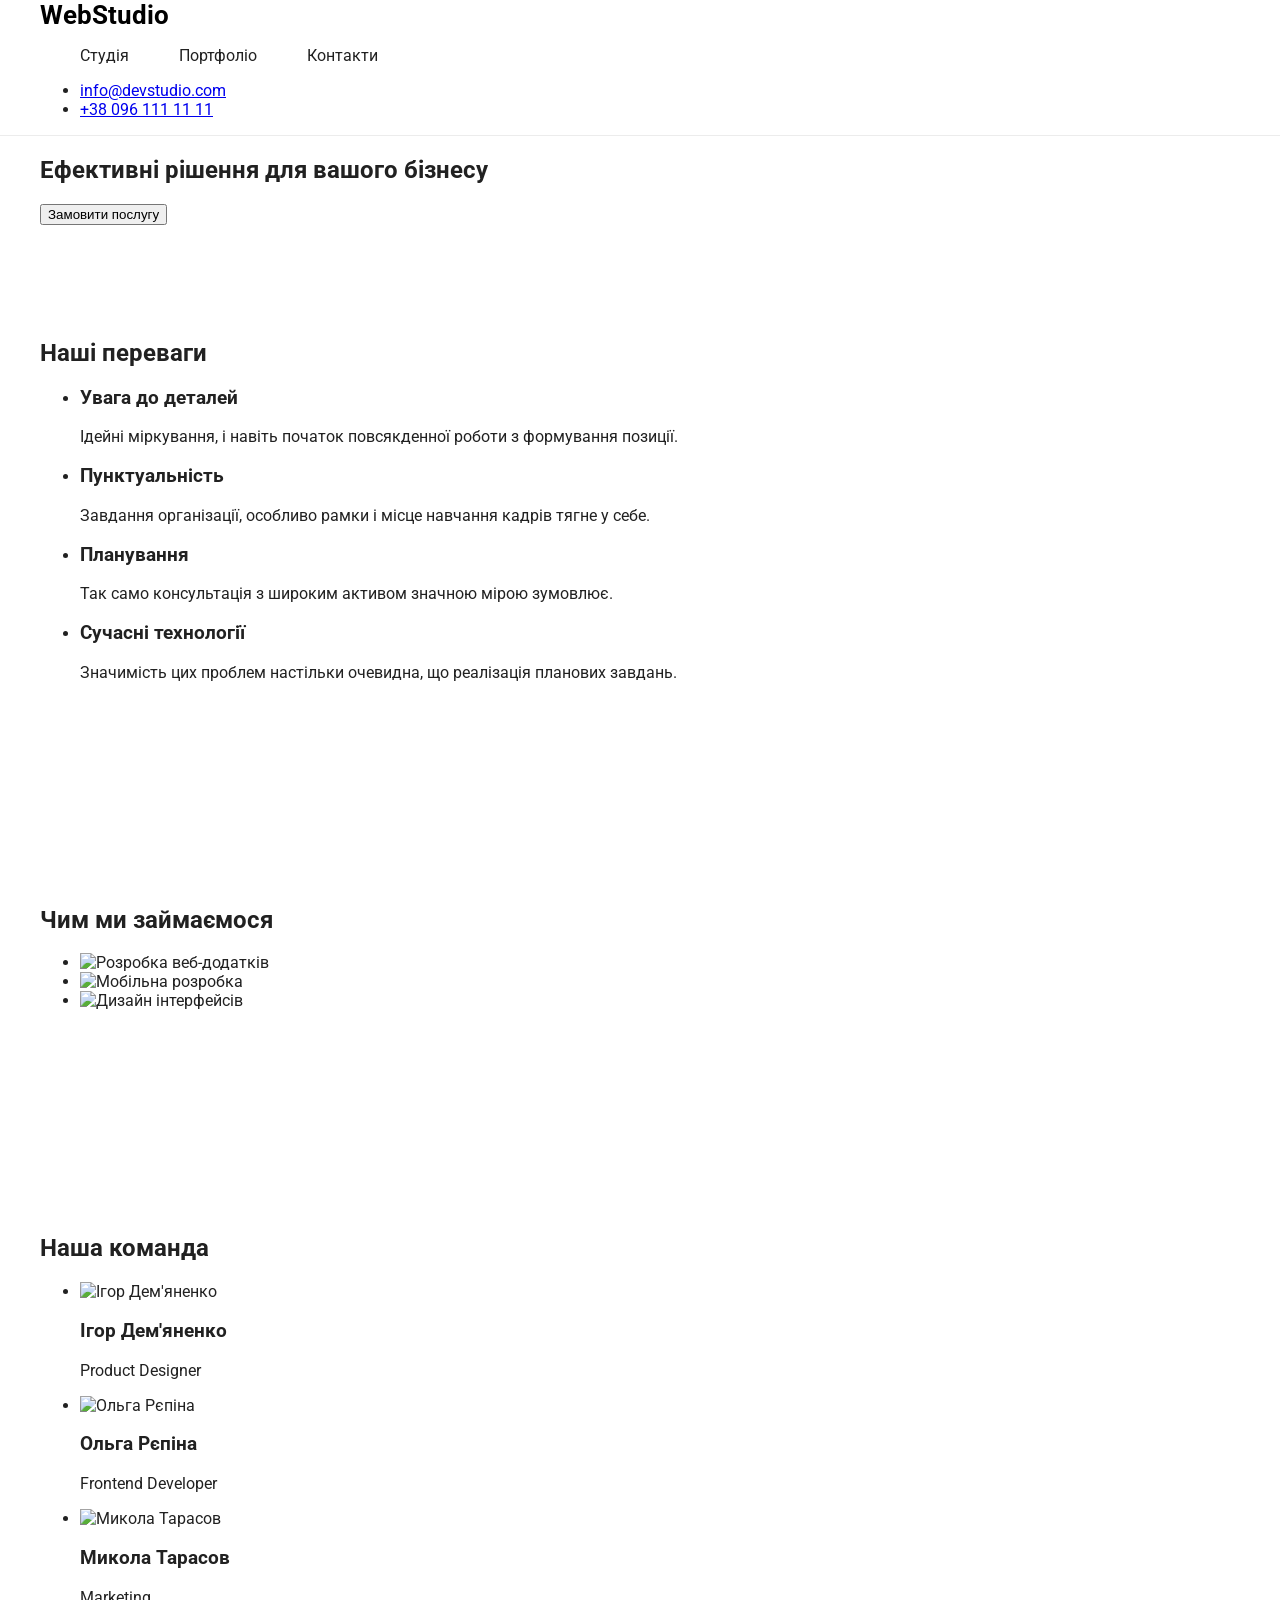
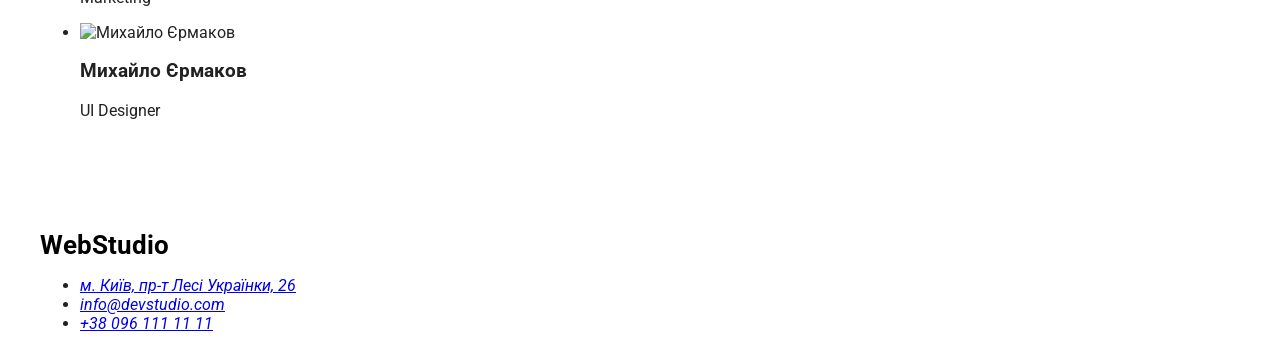
==== index.html @ 1cdbc311 "Add initial HTML structure for the website" ====
<!DOCTYPE html>
<html lang="uk">
<head>
    <meta charset="UTF-8">
    <meta name="viewport" content="width=device-width, initial-scale=1.0">
    <title>WebStudio - Ефективні рішення для вашого бізнесу</title>
    <link rel="preconnect" href="https://fonts.googleapis.com">
    <link rel="preconnect" href="https://fonts.gstatic.com" crossorigin>
    <link href="https://fonts.googleapis.com/css2?family=Raleway:wght@800&family=Roboto:wght@400;500;700;900&display=swap" rel="stylesheet">
    <link rel="stylesheet" href="./css/styles.css">
</head>
<body>
    <header class="header">
        <div class="container header-container">
            <nav class="header-nav">
                <a href="./index.html" class="logo link">
                    Web<span class="logo-dark">Studio</span>
                </a>
                <ul class="nav-list list">
                    <li class="nav-item">
                        <a href="./index.html" class="nav-link link">Студія</a>
                    </li>
                    <li class="nav-item">
                        <a href="./portfolio.html" class="nav-link link">Портфоліо</a>
                    </li>
                    <li class="nav-item">
                        <a href="#" class="nav-link link">Контакти</a>
                    </li>
                </ul>
            </nav>
            <ul class="contact-list list">
                <li class="contact-item">
                    <a href="mailto:info@devstudio.com" class="contact-link link">
                        info@devstudio.com
                    </a>
                </li>
                <li class="contact-item">
                    <a href="tel:+380961111111" class="contact-link link">
                        +38 096 111 11 11
                    </a>
                </li>
            </ul>
        </div>
    </header>

    <main>
        <section class="hero-section">
            <div class="container">
                <h1 class="hero-title">Ефективні рішення для вашого бізнесу</h1>
                <button type="button" class="hero-button button">Замовити послугу</button>
            </div>
        </section>

        <section class="features-section section">
            <div class="container">
                <h2 class="visually-hidden">Наші переваги</h2>
                <ul class="features-list list">
                    <li class="features-item">
                        <h3 class="features-title">Увага до деталей</h3>
                        <p class="features-text">
                            Ідейні міркування, і навіть початок повсякденної роботи з формування позиції.
                        </p>
                    </li>
                    <li class="features-item">
                        <h3 class="features-title">Пунктуальність</h3>
                        <p class="features-text">
                            Завдання організації, особливо рамки і місце навчання кадрів тягне у себе.
                        </p>
                    </li>
                    <li class="features-item">
                        <h3 class="features-title">Планування</h3>
                        <p class="features-text">
                            Так само консультація з широким активом значною мірою зумовлює.
                        </p>
                    </li>
                    <li class="features-item">
                        <h3 class="features-title">Сучасні технології</h3>
                        <p class="features-text">
                            Значимість цих проблем настільки очевидна, що реалізація планових завдань.
                        </p>
                    </li>
                </ul>
            </div>
        </section>

        <section class="what-we-do-section section">
            <div class="container">
                <h2 class="section-title">Чим ми займаємося</h2>
                <ul class="what-we-do-list list">
                    <li class="what-we-do-item">
                        <img src="img/8dac6a22eff34a388bbc6409758a002e5a58c3ca.jpg" alt="Розробка веб-додатків" width="360" height="300">
                    </li>
                    <li class="what-we-do-item">
                        <img src="img/01590214fe209b7db875477ca0f844823574082d.jpg" alt="Мобільна розробка" width="360" height="300">
                    </li>
                    <li class="what-we-do-item">
                        <img src="img/4ca103f5ff490664ba91f138b9f708e01d65306a.jpg" alt="Дизайн інтерфейсів" width="360" height="300">
                    </li>
                </ul>
            </div>
        </section>

        <section class="team-section section">
            <div class="container">
                <h2 class="section-title">Наша команда</h2>
                <ul class="team-list list">
                    <li class="team-item">
                        <img src="img/8c1e65c101b0562402f9066520924acac0be8dc7.jpg" alt="Ігор Дем'яненко" width="264" height="260">
                        <div class="team-item-content">
                            <h3 class="team-member-name">Ігор Дем'яненко</h3>
                            <p class="team-member-position">Product Designer</p>
                        </div>
                    </li>
                    <li class="team-item">
                        <img src="img/cbc143718ed9ff0c05008e3e7ae5285b05efd211.jpg" alt="Ольга Рєпіна" width="264" height="260">
                        <div class="team-item-content">
                            <h3 class="team-member-name">Ольга Рєпіна</h3>
                            <p class="team-member-position">Frontend Developer</p>
                        </div>
                    </li>
                    <li class="team-item">
                        <img src="img/b9f51817c03fb848ed9dfc89543bbe97156c3661.jpg" alt="Микола Тарасов" width="264" height="260">
                        <div class="team-item-content">
                            <h3 class="team-member-name">Микола Тарасов</h3>
                            <p class="team-member-position">Marketing</p>
                        </div>
                    </li>
                    <li class="team-item">
                        <img src="img/335d4d847ff905b2d5f56aa0d2b29aa48e997cd8.jpg" alt="Михайло Єрмаков" width="264" height="260">
                        <div class="team-item-content">
                            <h3 class="team-member-name">Михайло Єрмаков</h3>
                            <p class="team-member-position">UI Designer</p>
                        </div>
                    </li>
                </ul>
            </div>
        </section>
    </main>

    <footer class="footer">
        <div class="container">
            <div class="footer-content">
                <a href="./index.html" class="logo link">
                    Web<span class="logo-light">Studio</span>
                </a>
                <address class="footer-address">
                    <ul class="address-list list">
                        <li class="address-item">
                            <a href="https://maps.app.goo.gl/" class="address-link link address-map" target="_blank" rel="noopener noreferrer">
                                м. Київ, пр-т Лесі Українки, 26
                            </a>
                        </li>
                        <li class="address-item">
                            <a href="mailto:info@devstudio.com" class="address-link link">
                                info@devstudio.com
                            </a>
                        </li>
                        <li class="address-item">
                            <a href="tel:+380961111111" class="address-link link">
                                +38 096 111 11 11
                            </a>
                        </li>
                    </ul>
                </address>
            </div>
        </div>
    </footer>
</body>
</html>
---- css/styles.css ----
body {
  font-family: 'Roboto', sans-serif;
  margin: 0;
  color: #212121;
  background-color: #fff;
}

.header {
  border-bottom: 1px solid #ececec;
}

.container {
  width: 1200px;
  margin: 0 auto;
  padding: 0 15px;
}

.logo {
  font-size: 26px;
  font-weight: 700;
  text-decoration: none;
  color: #000;
}

.logo .accent {
  color: #2196f3;
}

.nav-list {
  list-style: none;
  display: flex;
  gap: 50px;
}

.nav-list a {
  text-decoration: none;
  color: #212121;
}

.nav-list a.active {
  color: #2196f3;
}

.section {
  padding: 94px 0;
}

.filter-list {
  list-style: none;
  display: flex;
  justify-content: center;
  gap: 8px;
  margin-bottom: 50px;
}

.filter-btn {
  padding: 6px 22px;
  border: none;
  background-color: #f5f4fa;
  cursor: pointer;
  border-radius: 4px;
}

.filter-btn.active,
.filter-btn:hover {
  background-color: #2196f3;
  color: #fff;
}

.projects-list {
  display: grid;
  grid-template-columns: repeat(3, 1fr);
  gap: 30px;
  list-style: none;
}

.project-card {
  border: 1px solid #eee;
}

.project-info {
  padding: 20px 24px;
}
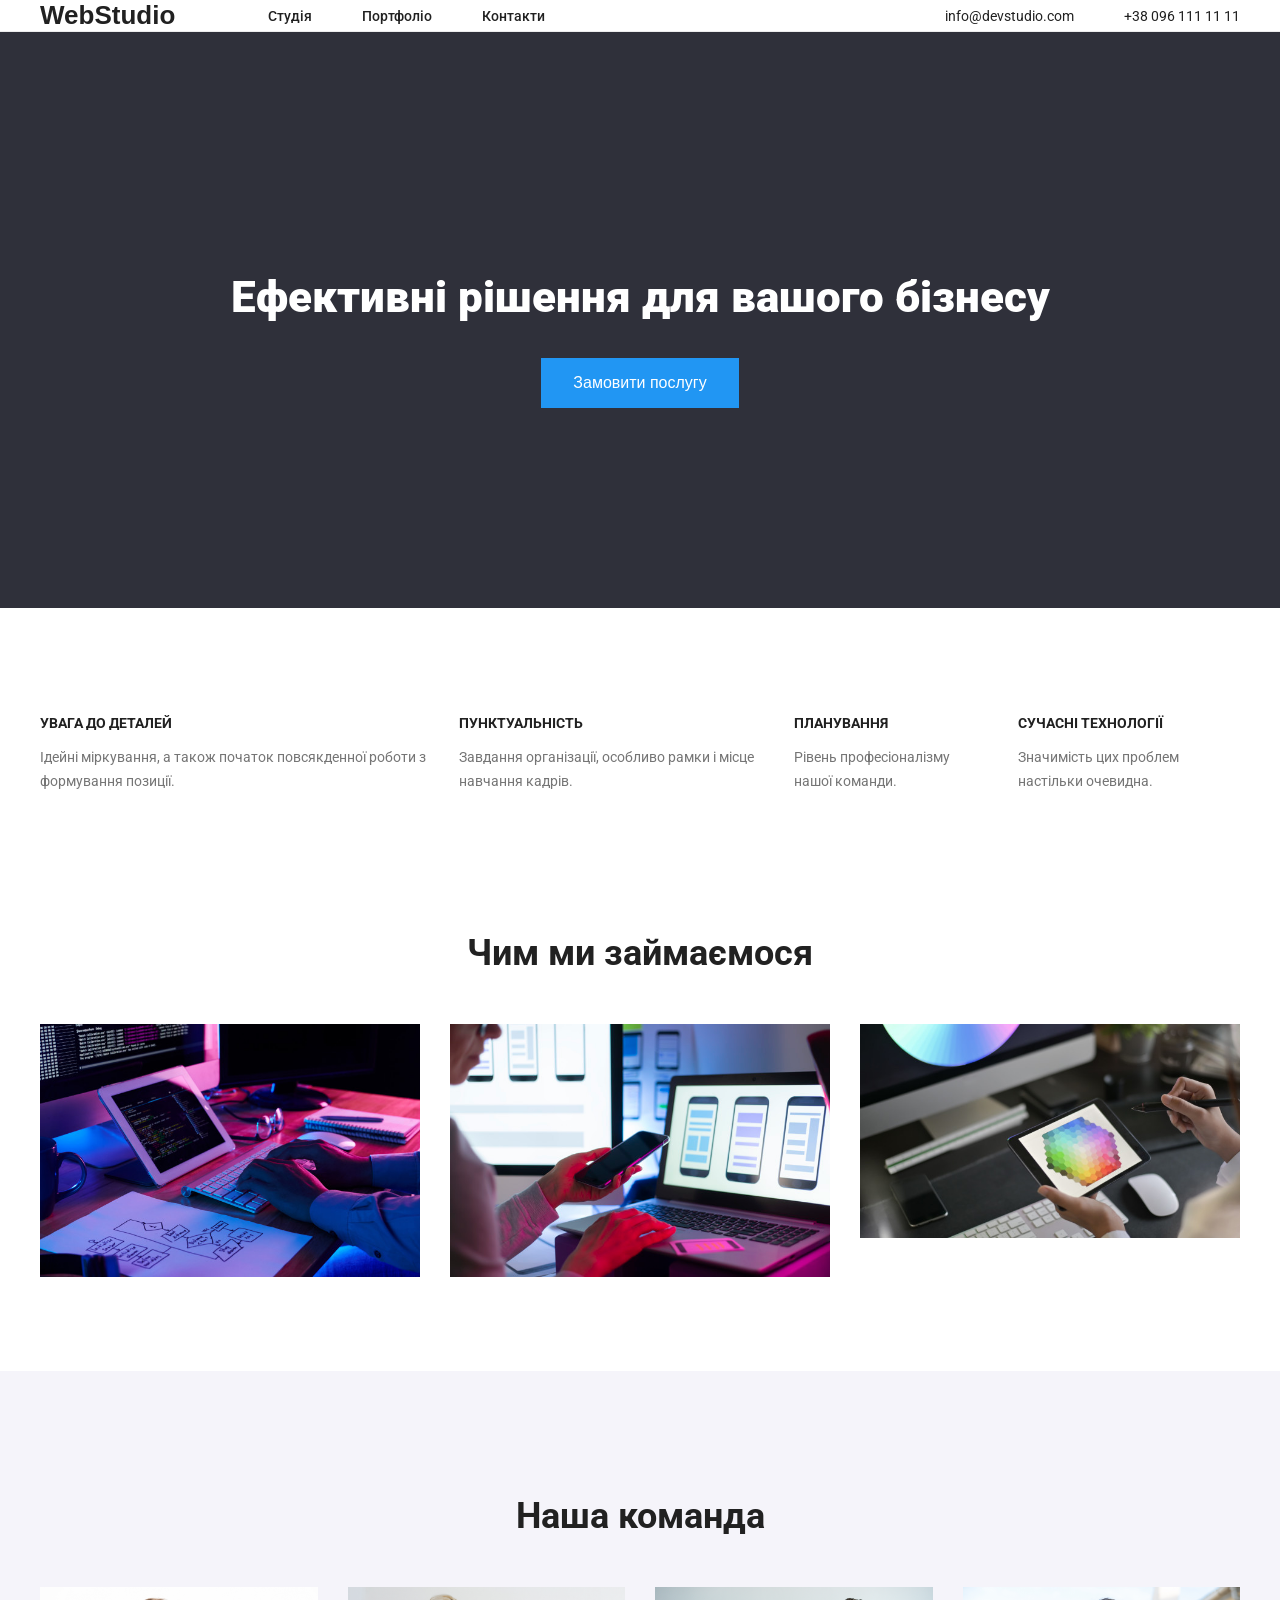
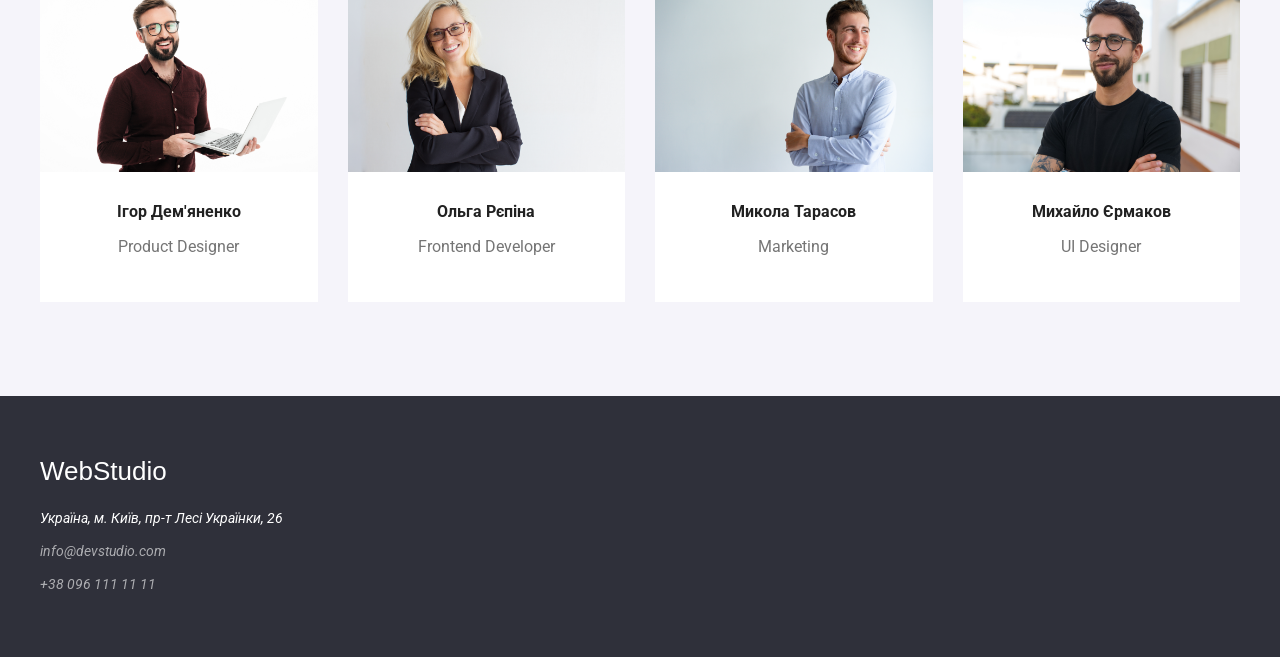
==== commit 27d12c3e: "Initial commit WebStudio" ====
--- a/index.html
+++ b/index.html
@@ -1,169 +1,157 @@
-<!DOCTYPE html>
-<html lang="uk">
-<head>
-    <meta charset="UTF-8">
-    <meta name="viewport" content="width=device-width, initial-scale=1.0">
-    <title>WebStudio - Ефективні рішення для вашого бізнесу</title>
-    <link rel="preconnect" href="https://fonts.googleapis.com">
-    <link rel="preconnect" href="https://fonts.gstatic.com" crossorigin>
-    <link href="https://fonts.googleapis.com/css2?family=Raleway:wght@800&family=Roboto:wght@400;500;700;900&display=swap" rel="stylesheet">
-    <link rel="stylesheet" href="./css/styles.css">
-</head>
-<body>
-    <header class="header">
-        <div class="container header-container">
-            <nav class="header-nav">
-                <a href="./index.html" class="logo link">
-                    Web<span class="logo-dark">Studio</span>
-                </a>
-                <ul class="nav-list list">
-                    <li class="nav-item">
-                        <a href="./index.html" class="nav-link link">Студія</a>
-                    </li>
-                    <li class="nav-item">
-                        <a href="./portfolio.html" class="nav-link link">Портфоліо</a>
-                    </li>
-                    <li class="nav-item">
-                        <a href="#" class="nav-link link">Контакти</a>
-                    </li>
-                </ul>
-            </nav>
-            <ul class="contact-list list">
-                <li class="contact-item">
-                    <a href="mailto:info@devstudio.com" class="contact-link link">
-                        info@devstudio.com
-                    </a>
-                </li>
-                <li class="contact-item">
-                    <a href="tel:+380961111111" class="contact-link link">
-                        +38 096 111 11 11
-                    </a>
-                </li>
-            </ul>
-        </div>
-    </header>
-
-    <main>
-        <section class="hero-section">
-            <div class="container">
-                <h1 class="hero-title">Ефективні рішення для вашого бізнесу</h1>
-                <button type="button" class="hero-button button">Замовити послугу</button>
-            </div>
-        </section>
-
-        <section class="features-section section">
-            <div class="container">
-                <h2 class="visually-hidden">Наші переваги</h2>
-                <ul class="features-list list">
-                    <li class="features-item">
-                        <h3 class="features-title">Увага до деталей</h3>
-                        <p class="features-text">
-                            Ідейні міркування, і навіть початок повсякденної роботи з формування позиції.
-                        </p>
-                    </li>
-                    <li class="features-item">
-                        <h3 class="features-title">Пунктуальність</h3>
-                        <p class="features-text">
-                            Завдання організації, особливо рамки і місце навчання кадрів тягне у себе.
-                        </p>
-                    </li>
-                    <li class="features-item">
-                        <h3 class="features-title">Планування</h3>
-                        <p class="features-text">
-                            Так само консультація з широким активом значною мірою зумовлює.
-                        </p>
-                    </li>
-                    <li class="features-item">
-                        <h3 class="features-title">Сучасні технології</h3>
-                        <p class="features-text">
-                            Значимість цих проблем настільки очевидна, що реалізація планових завдань.
-                        </p>
-                    </li>
-                </ul>
-            </div>
-        </section>
-
-        <section class="what-we-do-section section">
-            <div class="container">
-                <h2 class="section-title">Чим ми займаємося</h2>
-                <ul class="what-we-do-list list">
-                    <li class="what-we-do-item">
-                        <img src="img/8dac6a22eff34a388bbc6409758a002e5a58c3ca.jpg" alt="Розробка веб-додатків" width="360" height="300">
-                    </li>
-                    <li class="what-we-do-item">
-                        <img src="img/01590214fe209b7db875477ca0f844823574082d.jpg" alt="Мобільна розробка" width="360" height="300">
-                    </li>
-                    <li class="what-we-do-item">
-                        <img src="img/4ca103f5ff490664ba91f138b9f708e01d65306a.jpg" alt="Дизайн інтерфейсів" width="360" height="300">
-                    </li>
-                </ul>
-            </div>
-        </section>
-
-        <section class="team-section section">
-            <div class="container">
-                <h2 class="section-title">Наша команда</h2>
-                <ul class="team-list list">
-                    <li class="team-item">
-                        <img src="img/8c1e65c101b0562402f9066520924acac0be8dc7.jpg" alt="Ігор Дем'яненко" width="264" height="260">
-                        <div class="team-item-content">
-                            <h3 class="team-member-name">Ігор Дем'яненко</h3>
-                            <p class="team-member-position">Product Designer</p>
-                        </div>
-                    </li>
-                    <li class="team-item">
-                        <img src="img/cbc143718ed9ff0c05008e3e7ae5285b05efd211.jpg" alt="Ольга Рєпіна" width="264" height="260">
-                        <div class="team-item-content">
-                            <h3 class="team-member-name">Ольга Рєпіна</h3>
-                            <p class="team-member-position">Frontend Developer</p>
-                        </div>
-                    </li>
-                    <li class="team-item">
-                        <img src="img/b9f51817c03fb848ed9dfc89543bbe97156c3661.jpg" alt="Микола Тарасов" width="264" height="260">
-                        <div class="team-item-content">
-                            <h3 class="team-member-name">Микола Тарасов</h3>
-                            <p class="team-member-position">Marketing</p>
-                        </div>
-                    </li>
-                    <li class="team-item">
-                        <img src="img/335d4d847ff905b2d5f56aa0d2b29aa48e997cd8.jpg" alt="Михайло Єрмаков" width="264" height="260">
-                        <div class="team-item-content">
-                            <h3 class="team-member-name">Михайло Єрмаков</h3>
-                            <p class="team-member-position">UI Designer</p>
-                        </div>
-                    </li>
-                </ul>
-            </div>
-        </section>
-    </main>
-
-    <footer class="footer">
-        <div class="container">
-            <div class="footer-content">
-                <a href="./index.html" class="logo link">
-                    Web<span class="logo-light">Studio</span>
-                </a>
-                <address class="footer-address">
-                    <ul class="address-list list">
-                        <li class="address-item">
-                            <a href="https://maps.app.goo.gl/" class="address-link link address-map" target="_blank" rel="noopener noreferrer">
-                                м. Київ, пр-т Лесі Українки, 26
-                            </a>
-                        </li>
-                        <li class="address-item">
-                            <a href="mailto:info@devstudio.com" class="address-link link">
-                                info@devstudio.com
-                            </a>
-                        </li>
-                        <li class="address-item">
-                            <a href="tel:+380961111111" class="address-link link">
-                                +38 096 111 11 11
-                            </a>
-                        </li>
-                    </ul>
-                </address>
-            </div>
-        </div>
-    </footer>
-</body>
-</html>
+<!DOCTYPE html>
+<html lang="uk">
+<head>
+  <meta charset="UTF-8">
+  <title>WebStudio</title>
+  <link rel="stylesheet" href="index.css">
+  <link href="https://fonts.googleapis.com/css2?family=Roboto:wght@400;500;700;900&display=swap" rel="stylesheet">
+</head>
+<body>
+
+<header class="header">
+  <div class="header-container">
+    <nav class="header-nav">
+      <a href="index.html" class="header-logo">WebStudio</a>
+
+      <ul class="header-menu">
+        <li class="header-menu-item">
+          <a href="index.html" class="header-menu-link current">Студія</a>
+        </li>
+        <li class="header-menu-item">
+          <a href="portfolio.html" class="header-menu-link">Портфоліо</a>
+        </li>
+        <li class="header-menu-item">
+          <a href="#" class="header-menu-link">Контакти</a>
+        </li>
+      </ul>
+    </nav>
+
+    <ul class="header-contacts">
+      <li class="header-contacts-item">
+        <a href="mailto:info@devstudio.com" class="header-contacts-link">info@devstudio.com</a>
+      </li>
+      <li class="header-contacts-item">
+        <a href="tel:+380961111111" class="header-contacts-link">+38 096 111 11 11</a>
+      </li>
+    </ul>
+  </div>
+</header>
+
+<main class="main">
+
+  <section class="hero">
+    <div class="hero-container">
+      <h1 class="hero-title">Ефективні рішення для вашого бізнесу</h1>
+      <button class="hero-button">Замовити послугу</button>
+    </div>
+  </section>
+
+  <section class="features">
+    <div class="features-container">
+      <ul class="features-list">
+        <li class="features-item">
+          <h3 class="features-title">УВАГА ДО ДЕТАЛЕЙ</h3>
+          <p class="features-text">
+            Ідейні міркування, а також початок повсякденної роботи з формування позиції.
+          </p>
+        </li>
+
+        <li class="features-item">
+          <h3 class="features-title">ПУНКТУАЛЬНІСТЬ</h3>
+          <p class="features-text">
+            Завдання організації, особливо рамки і місце навчання кадрів.
+          </p>
+        </li>
+
+        <li class="features-item">
+          <h3 class="features-title">ПЛАНУВАННЯ</h3>
+          <p class="features-text">
+            Рівень професіоналізму нашої команди.
+          </p>
+        </li>
+
+        <li class="features-item">
+          <h3 class="features-title">СУЧАСНІ ТЕХНОЛОГІЇ</h3>
+          <p class="features-text">
+            Значимість цих проблем настільки очевидна.
+          </p>
+        </li>
+      </ul>
+    </div>
+  </section>
+
+  <section class="work">
+    <div class="work-container">
+      <h2 class="work-title">Чим ми займаємося</h2>
+      <ul class="work-list">
+        <li class="work-item">
+          <img src="/img/8dac6a22eff34a388bbc6409758a002e5a58c3ca.jpg" alt="Робота 1" class="work-image">
+        </li>
+        <li class="work-item">
+          <img src="/img/01590214fe209b7db875477ca0f844823574082d.jpg" alt="Робота 2" class="work-image">
+        </li>
+        <li class="work-item">
+          <img src="/img/4ca103f5ff490664ba91f138b9f708e01d65306a.jpg" alt="Робота 3" class="work-image">
+        </li>
+      </ul>
+    </div>
+  </section>
+
+  <section class="team">
+    <div class="team-container">
+      <h2 class="team-title">Наша команда</h2>
+
+      <ul class="team-list">
+
+        <li class="team-item">
+          <img src="/img/8c1e65c101b0562402f9066520924acac0be8dc7.jpg" alt="Ігор Дем'яненко" class="team-image">
+          <h3 class="team-name">Ігор Дем'яненко</h3>
+          <p class="team-position">Product Designer</p>
+        </li>
+
+        <li class="team-item">
+          <img src="/img/cbc143718ed9ff0c05008e3e7ae5285b05efd211.jpg" alt="Ольга Рєпіна" class="team-image">
+          <h3 class="team-name">Ольга Рєпіна</h3>
+          <p class="team-position">Frontend Developer</p>
+        </li>
+
+        <li class="team-item">
+          <img src="/img/b9f51817c03fb848ed9dfc89543bbe97156c3661.jpg" alt="Микола Тарасов" class="team-image">
+          <h3 class="team-name">Микола Тарасов</h3>
+          <p class="team-position">Marketing</p>
+        </li>
+
+        <li class="team-item">
+          <img src="/img/335d4d847ff905b2d5f56aa0d2b29aa48e997cd8.jpg" alt="Михайло Єрмаков" class="team-image">
+          <h3 class="team-name">Михайло Єрмаков</h3>
+          <p class="team-position">UI Designer</p>
+        </li>
+
+      </ul>
+    </div>
+  </section>
+
+</main>
+
+<footer class="footer">
+  <div class="footer-container">
+    <a href="index.html" class="footer-logo">WebStudio</a>
+
+    <address class="footer-address">
+      <ul class="footer-list">
+        <li class="footer-item">
+          <a href="#" class="footer-link footer-location">Україна, м. Київ, пр-т Лесі Українки, 26</a>
+        </li>
+        <li class="footer-item">
+          <a href="mailto:info@devstudio.com" class="footer-link">info@devstudio.com</a>
+        </li>
+        <li class="footer-item">
+          <a href="tel:+380961111111" class="footer-link">+38 096 111 11 11</a>
+        </li>
+      </ul>
+    </address>
+  </div>
+</footer>
+
+</body>
+</html>
--- a/index.css
+++ b/index.css
@@ -0,0 +1,196 @@
+body {
+  font-family: 'Roboto', sans-serif;
+  color: #212121;
+  margin: 0;
+}
+
+ul {
+  list-style: none;
+  padding: 0;
+  margin: 0;
+}
+
+a {
+  text-decoration: none;
+  color: inherit;
+}
+
+img {
+  display: block;
+  max-width: 100%;
+}
+
+.header {
+  border-bottom: 1px solid #ececec;
+}
+
+.header-container,
+.hero-container,
+.features-container,
+.work-container,
+.team-container,
+.footer-container {
+  width: 1200px;
+  margin: 0 auto;
+  padding: 0 15px;
+}
+
+.header-container {
+  display: flex;
+  justify-content: space-between;
+  align-items: center;
+}
+
+.header-nav {
+  display: flex;
+  align-items: center;
+}
+
+.header-logo {
+  font-family: 'Raleway', sans-serif;
+  font-weight: 800;
+  font-size: 26px;
+  line-height: 1.19;
+  margin-right: 93px;
+}
+
+.header-menu {
+  display: flex;
+  gap: 50px;
+}
+
+.header-menu-link {
+  font-weight: 500;
+  font-size: 14px;
+  line-height: 1.14;
+}
+
+.header-contacts {
+  display: flex;
+  gap: 50px;
+}
+
+.header-contacts-link {
+  font-size: 14px;
+  line-height: 1.14;
+}
+
+.hero {
+  background: #2f303a;
+  padding: 200px 0;
+  text-align: center;
+}
+
+.hero-title {
+  color: #ffffff;
+  font-size: 44px;
+  font-weight: 900;
+  line-height: 1.36;
+  margin-bottom: 30px;
+}
+
+.hero-button {
+  font-size: 16px;
+  line-height: 1.87;
+  padding: 10px 32px;
+  border: none;
+  background: #2196f3;
+  color: #ffffff;
+  cursor: pointer;
+}
+
+.features {
+  padding: 94px 0;
+}
+
+.features-list {
+  display: flex;
+  gap: 30px;
+}
+
+.features-title {
+  font-size: 14px;
+  line-height: 1.14;
+  margin-bottom: 10px;
+}
+
+.features-text {
+  font-size: 14px;
+  line-height: 1.71;
+  color: #757575;
+}
+
+.work {
+  padding-bottom: 94px;
+}
+
+.work-title,
+.team-title {
+  text-align: center;
+  font-size: 36px;
+  line-height: 1.17;
+  margin-bottom: 50px;
+}
+
+.work-list {
+  display: flex;
+  gap: 30px;
+}
+
+.team {
+  background: #f5f4fa;
+  padding: 94px 0;
+}
+
+.team-list {
+  display: flex;
+  gap: 30px;
+}
+
+.team-item {
+  background: #ffffff;
+  padding-bottom: 30px;
+  text-align: center;
+}
+
+.team-name {
+  font-size: 16px;
+  line-height: 1.19;
+  margin-top: 30px;
+}
+
+.team-position {
+  font-size: 16px;
+  line-height: 1.19;
+  color: #757575;
+}
+
+.footer {
+  background: #2f303a;
+  padding: 60px 0;
+}
+
+.footer-logo {
+  color: #ffffff;
+  font-size: 26px;
+  line-height: 1.19;
+  display: block;
+  margin-bottom: 20px;
+  font-family: 'Raleway', sans-serif;
+}
+
+.footer-list {
+  display: flex;
+  flex-direction: column;
+  gap: 9px;
+}
+
+.footer-link {
+  color: rgba(255, 255, 255, 0.6);
+  font-size: 14px;
+  line-height: 1.71;
+}
+
+.footer-location {
+  color: #ffffff;
+}
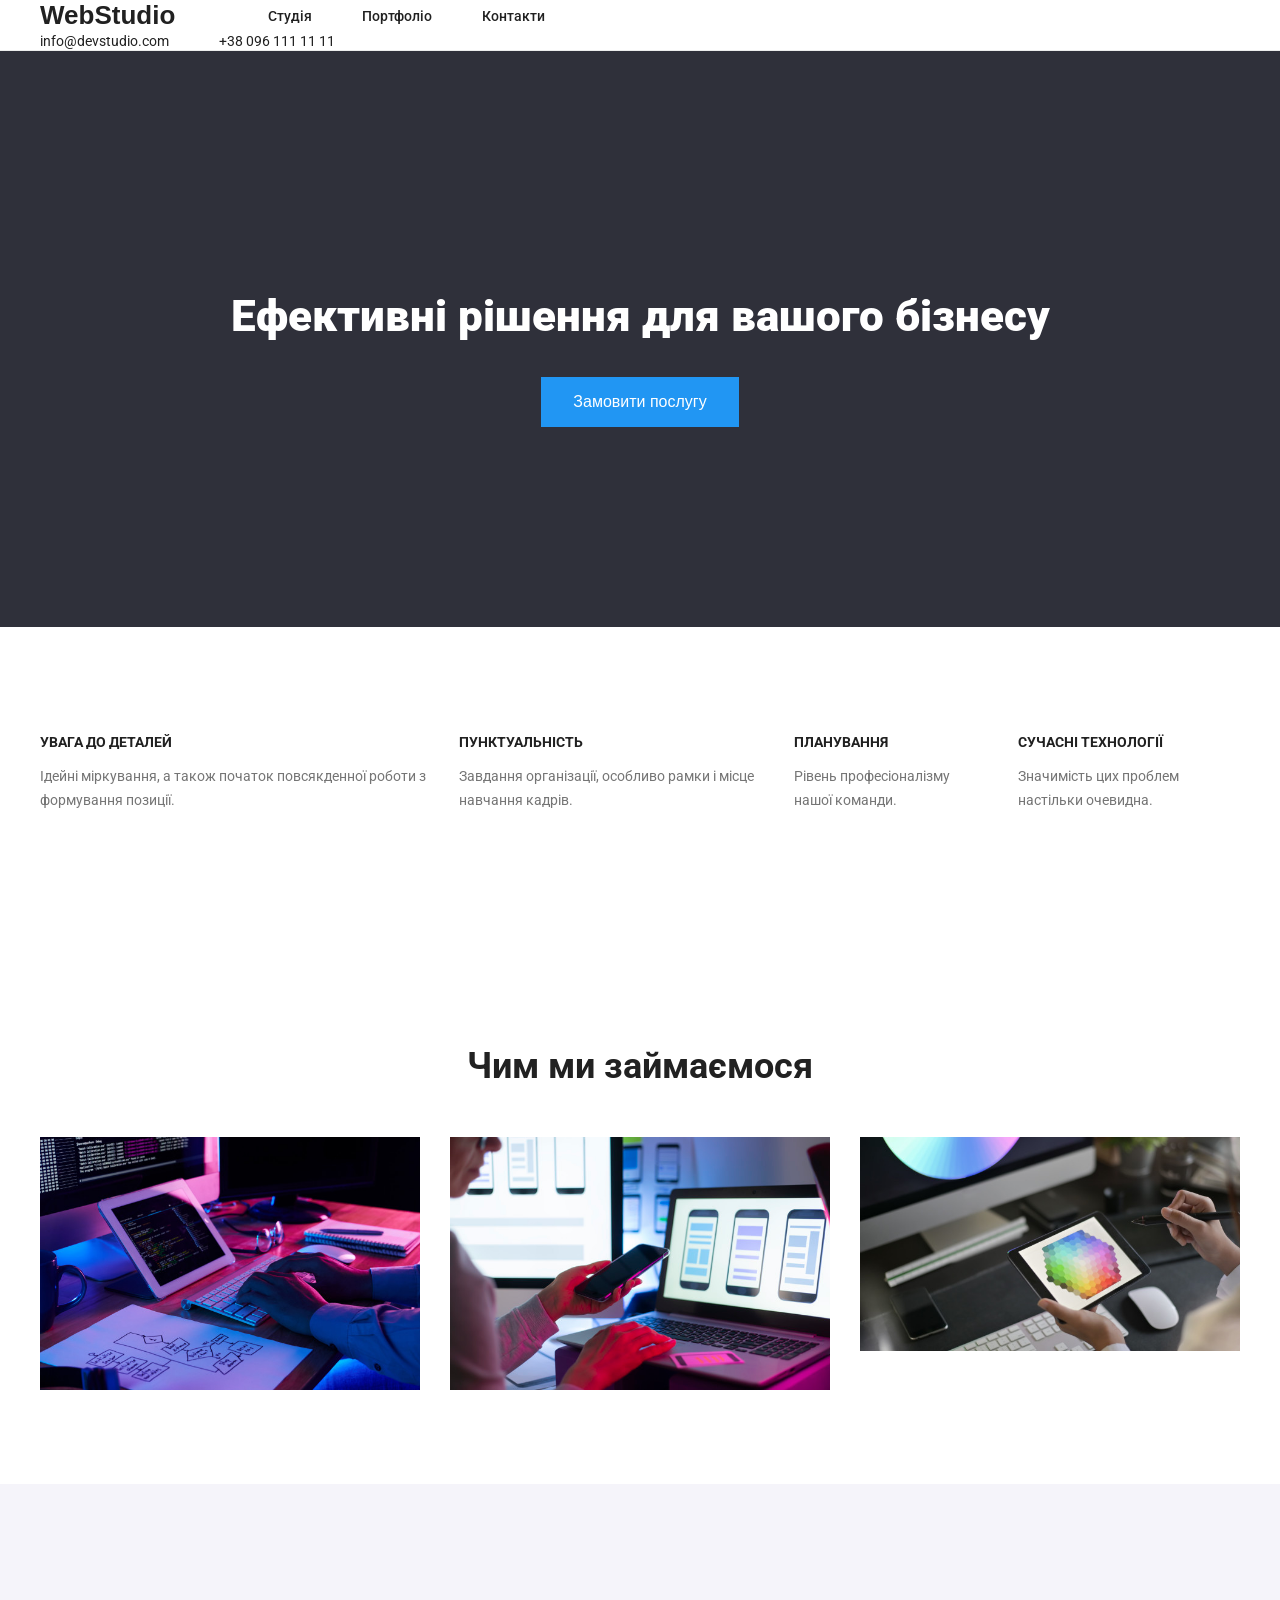
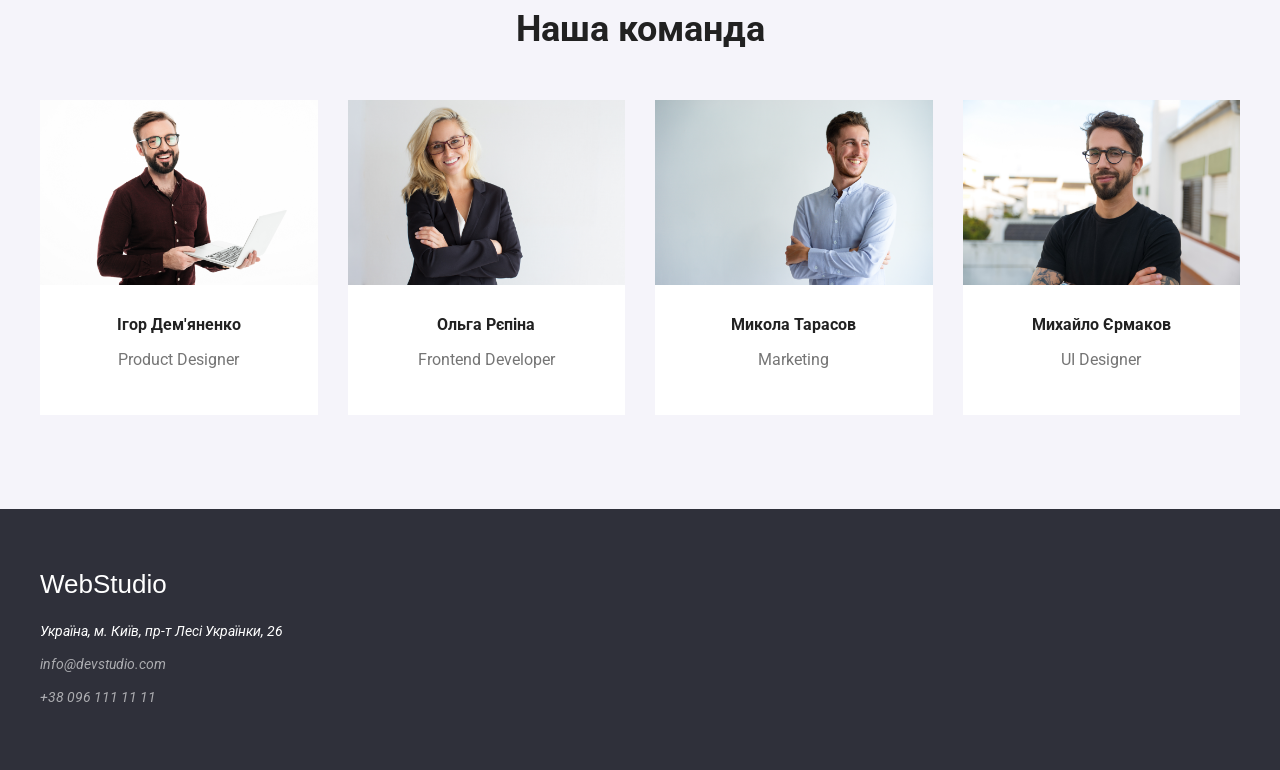
==== commit aae33412: "Refactor HTML structure and update image paths" ====
--- a/index.html
+++ b/index.html
@@ -3,13 +3,13 @@
 <head>
   <meta charset="UTF-8">
   <title>WebStudio</title>
+  <link href="https://fonts.googleapis.com/css2?family=Roboto:wght@400;500;700;900&display=swap" rel="stylesheet">
   <link rel="stylesheet" href="index.css">
-  <link href="https://fonts.googleapis.com/css2?family=Roboto:wght@400;500;700;900&display=swap" rel="stylesheet">
 </head>
 <body>
 
 <header class="header">
-  <div class="header-container">
+  <div class="container">
     <nav class="header-nav">
       <a href="index.html" class="header-logo">WebStudio</a>
 
@@ -37,17 +37,17 @@
   </div>
 </header>
 
-<main class="main">
+<main>
 
   <section class="hero">
-    <div class="hero-container">
+    <div class="container">
       <h1 class="hero-title">Ефективні рішення для вашого бізнесу</h1>
       <button class="hero-button">Замовити послугу</button>
     </div>
   </section>
 
-  <section class="features">
-    <div class="features-container">
+  <section class="features section">
+    <div class="container">
       <ul class="features-list">
         <li class="features-item">
           <h3 class="features-title">УВАГА ДО ДЕТАЛЕЙ</h3>
@@ -80,53 +80,51 @@
     </div>
   </section>
 
-  <section class="work">
-    <div class="work-container">
+  <section class="work section">
+    <div class="container">
       <h2 class="work-title">Чим ми займаємося</h2>
       <ul class="work-list">
         <li class="work-item">
-          <img src="/img/8dac6a22eff34a388bbc6409758a002e5a58c3ca.jpg" alt="Робота 1" class="work-image">
+          <img src="img/8dac6a22eff34a388bbc6409758a002e5a58c3ca.jpg" alt="Робота 1">
         </li>
         <li class="work-item">
-          <img src="/img/01590214fe209b7db875477ca0f844823574082d.jpg" alt="Робота 2" class="work-image">
+          <img src="img/01590214fe209b7db875477ca0f844823574082d.jpg" alt="Робота 2">
         </li>
         <li class="work-item">
-          <img src="/img/4ca103f5ff490664ba91f138b9f708e01d65306a.jpg" alt="Робота 3" class="work-image">
+          <img src="img/4ca103f5ff490664ba91f138b9f708e01d65306a.jpg" alt="Робота 3">
         </li>
       </ul>
     </div>
   </section>
 
-  <section class="team">
-    <div class="team-container">
+  <section class="team section">
+    <div class="container">
       <h2 class="team-title">Наша команда</h2>
 
       <ul class="team-list">
-
         <li class="team-item">
-          <img src="/img/8c1e65c101b0562402f9066520924acac0be8dc7.jpg" alt="Ігор Дем'яненко" class="team-image">
+          <img src="img/8c1e65c101b0562402f9066520924acac0be8dc7.jpg" alt="Ігор Дем'яненко">
           <h3 class="team-name">Ігор Дем'яненко</h3>
           <p class="team-position">Product Designer</p>
         </li>
 
         <li class="team-item">
-          <img src="/img/cbc143718ed9ff0c05008e3e7ae5285b05efd211.jpg" alt="Ольга Рєпіна" class="team-image">
+          <img src="img/cbc143718ed9ff0c05008e3e7ae5285b05efd211.jpg" alt="Ольга Рєпіна">
           <h3 class="team-name">Ольга Рєпіна</h3>
           <p class="team-position">Frontend Developer</p>
         </li>
 
         <li class="team-item">
-          <img src="/img/b9f51817c03fb848ed9dfc89543bbe97156c3661.jpg" alt="Микола Тарасов" class="team-image">
+          <img src="img/b9f51817c03fb848ed9dfc89543bbe97156c3661.jpg" alt="Микола Тарасов">
           <h3 class="team-name">Микола Тарасов</h3>
           <p class="team-position">Marketing</p>
         </li>
 
         <li class="team-item">
-          <img src="/img/335d4d847ff905b2d5f56aa0d2b29aa48e997cd8.jpg" alt="Михайло Єрмаков" class="team-image">
+          <img src="img/335d4d847ff905b2d5f56aa0d2b29aa48e997cd8.jpg" alt="Михайло Єрмаков">
           <h3 class="team-name">Михайло Єрмаков</h3>
           <p class="team-position">UI Designer</p>
         </li>
-
       </ul>
     </div>
   </section>
@@ -134,13 +132,15 @@
 </main>
 
 <footer class="footer">
-  <div class="footer-container">
+  <div class="container">
     <a href="index.html" class="footer-logo">WebStudio</a>
 
     <address class="footer-address">
       <ul class="footer-list">
         <li class="footer-item">
-          <a href="#" class="footer-link footer-location">Україна, м. Київ, пр-т Лесі Українки, 26</a>
+          <a href="#" class="footer-link footer-location">
+            Україна, м. Київ, пр-т Лесі Українки, 26
+          </a>
         </li>
         <li class="footer-item">
           <a href="mailto:info@devstudio.com" class="footer-link">info@devstudio.com</a>
--- a/index.css
+++ b/index.css
@@ -194,3 +194,12 @@
 .footer-location {
   color: #ffffff;
 }
+.container {
+  width: 1200px;
+  padding: 0 15px;
+  margin: 0 auto;
+}
+
+.section {
+  padding: 94px 0;
+}
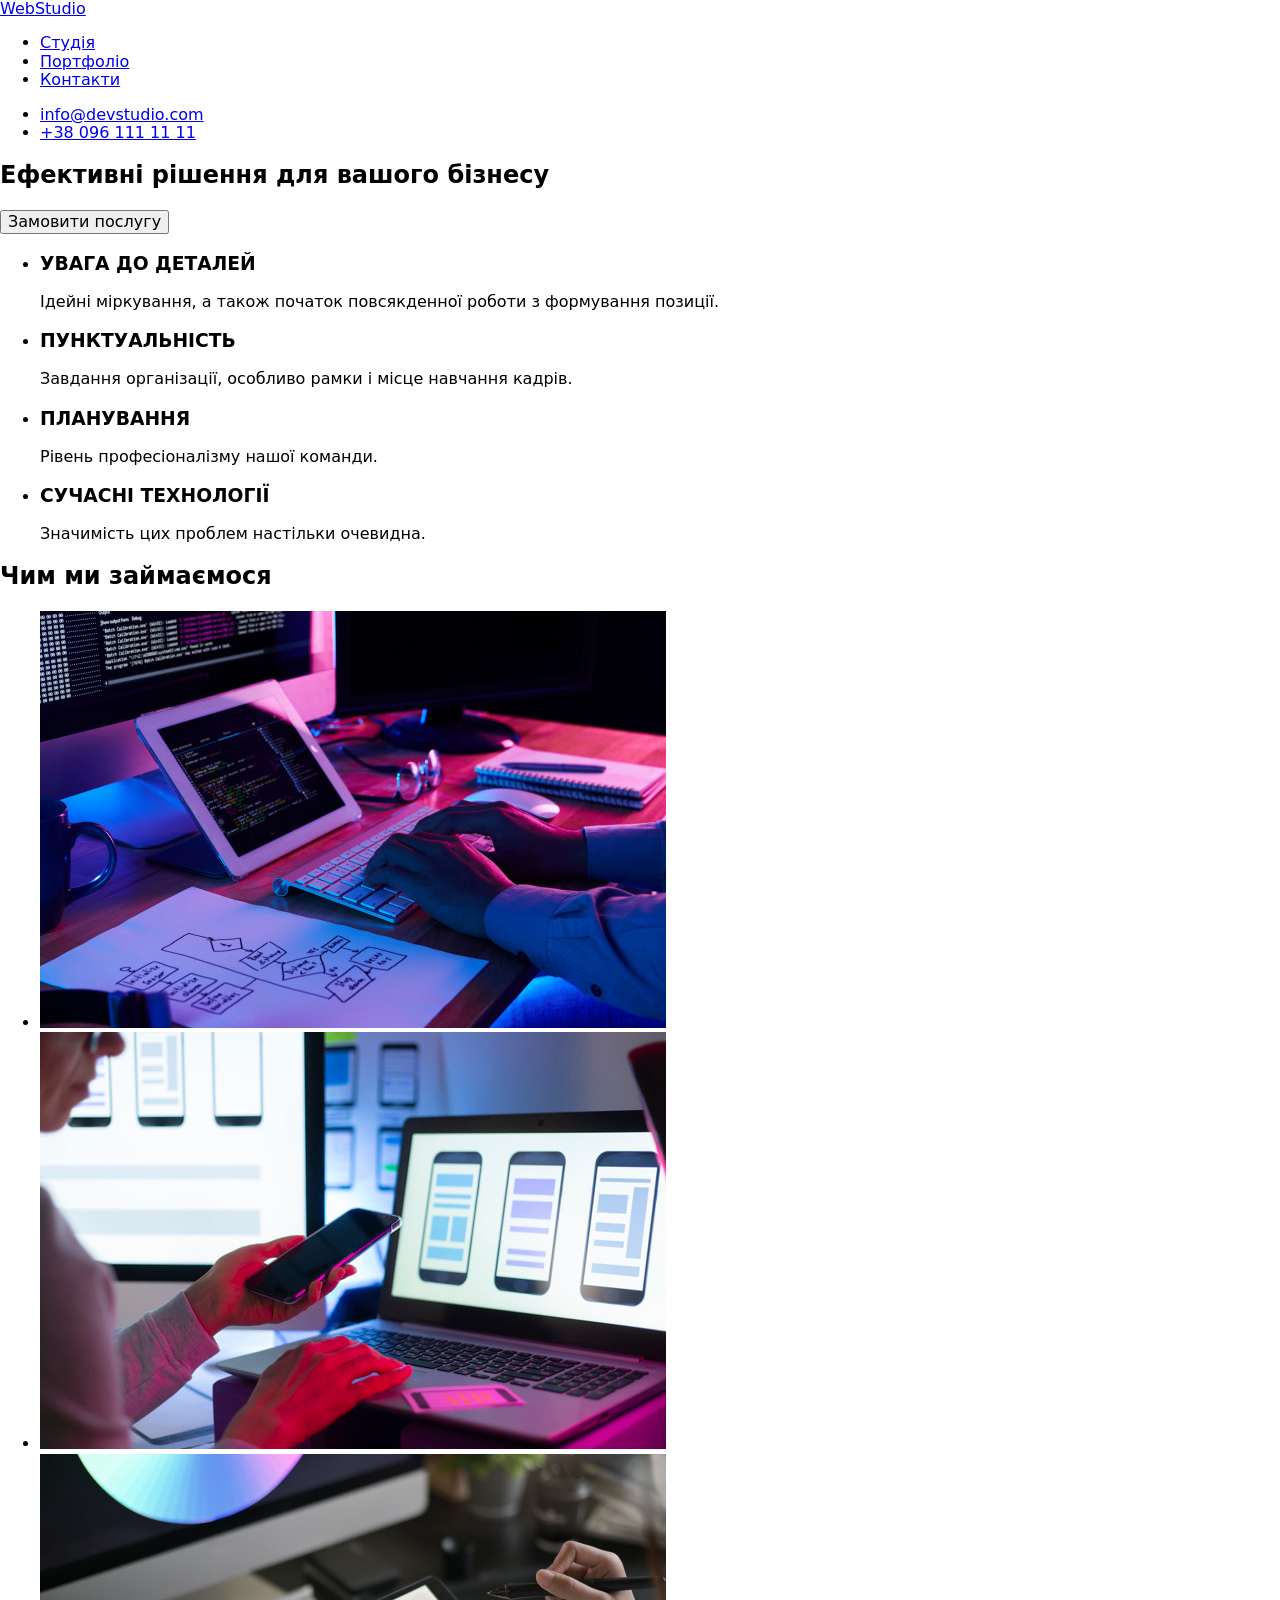
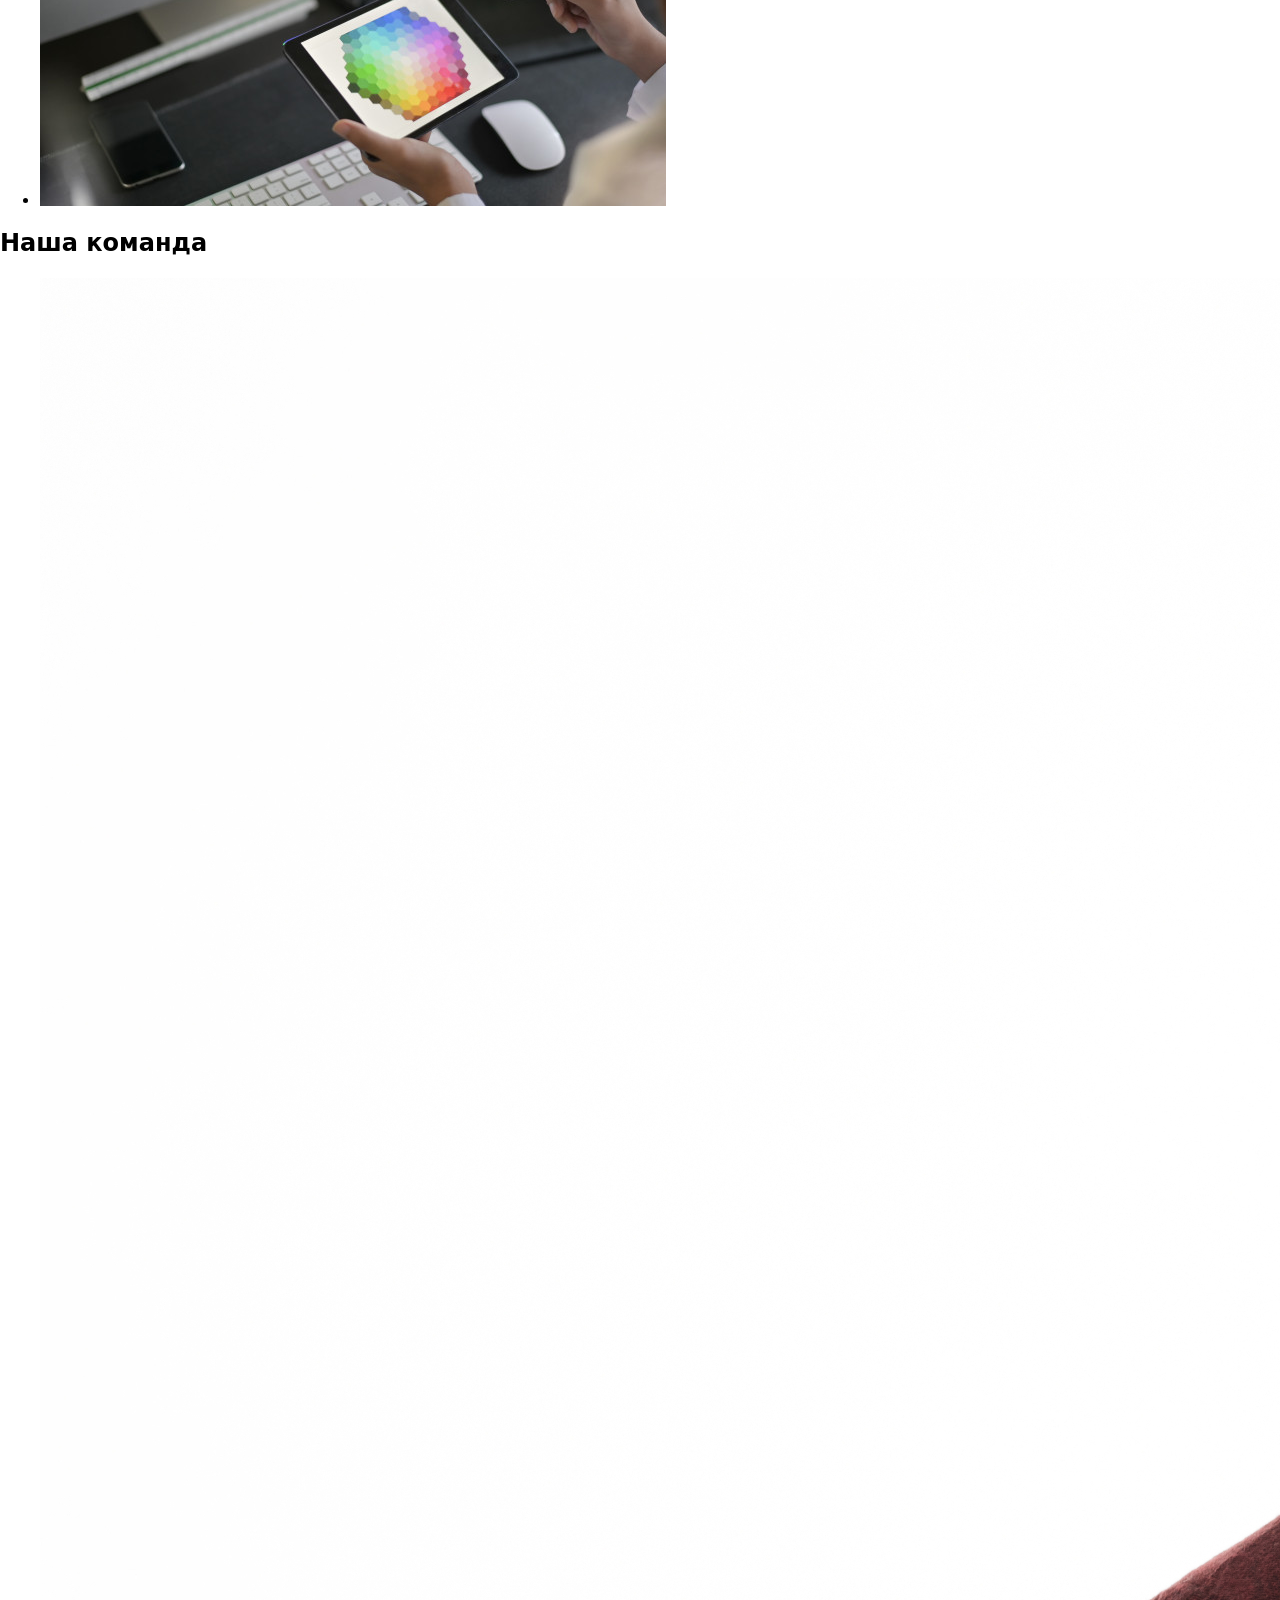
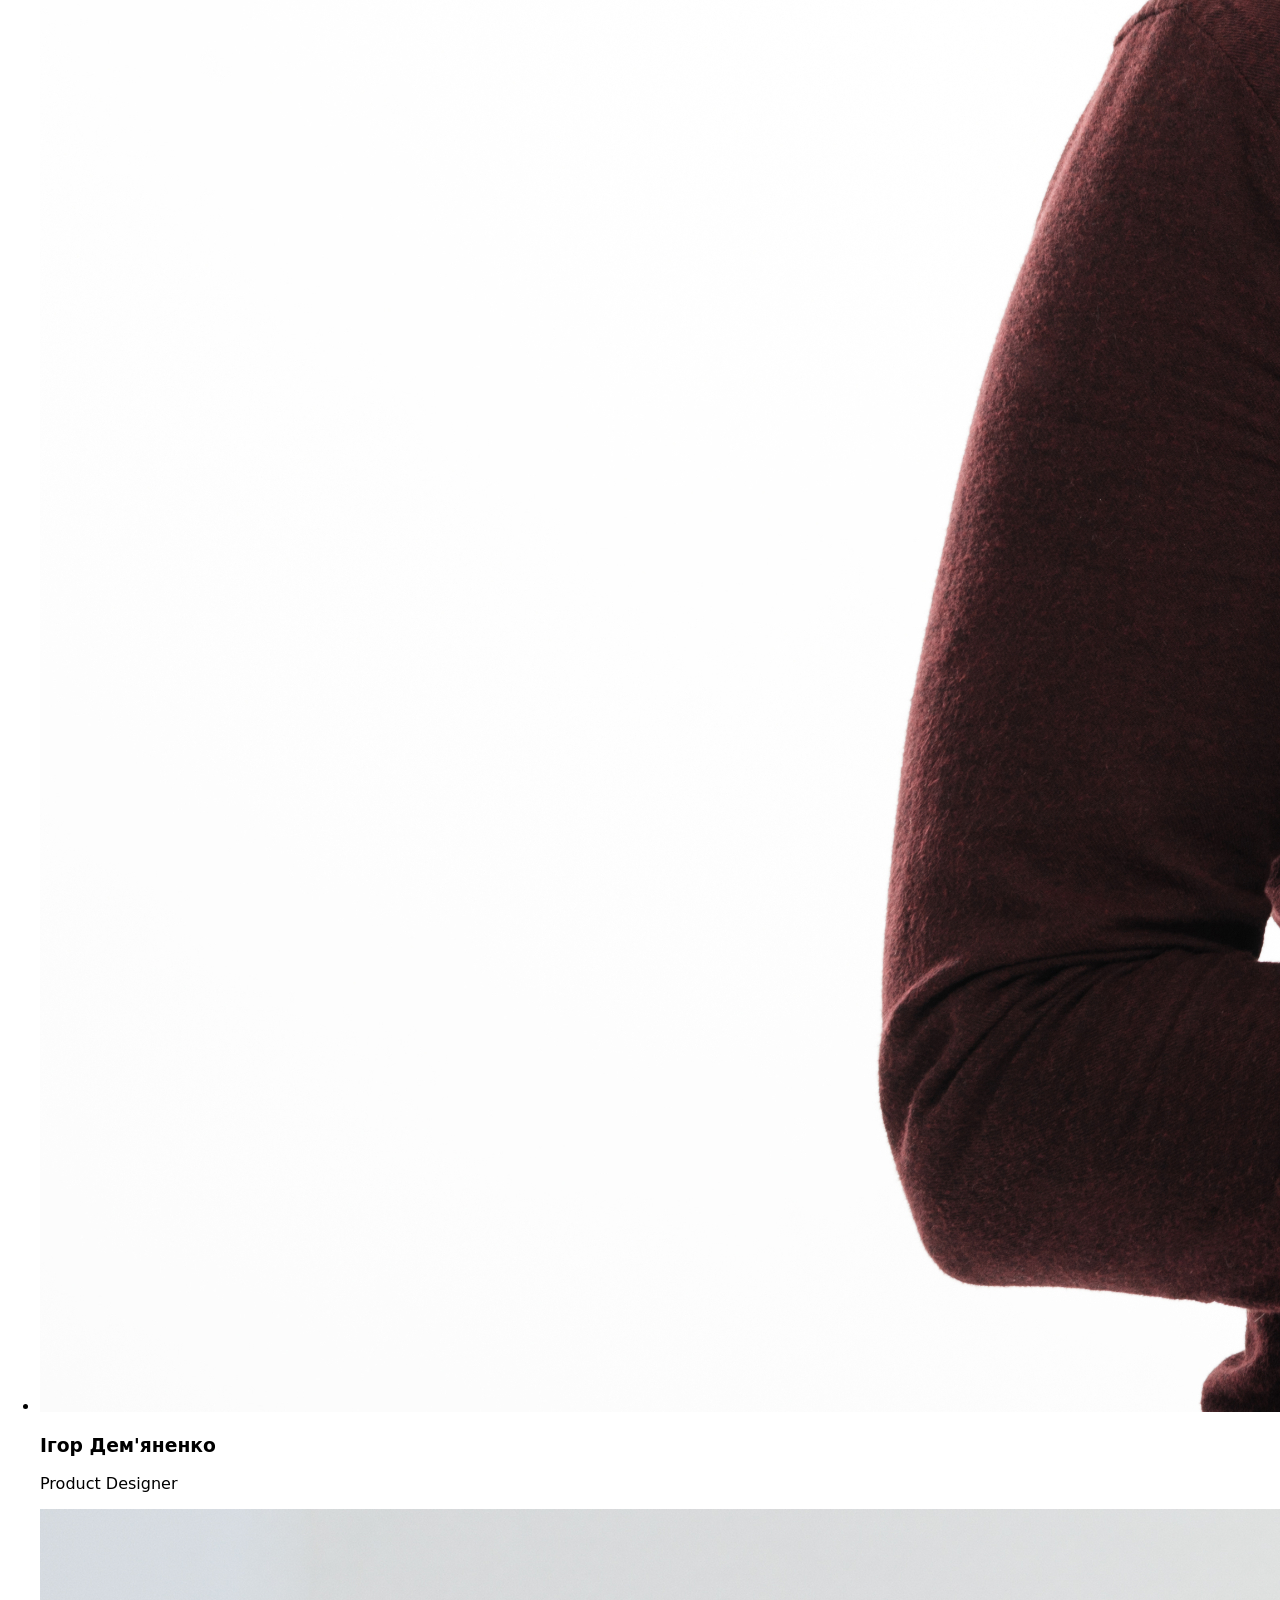
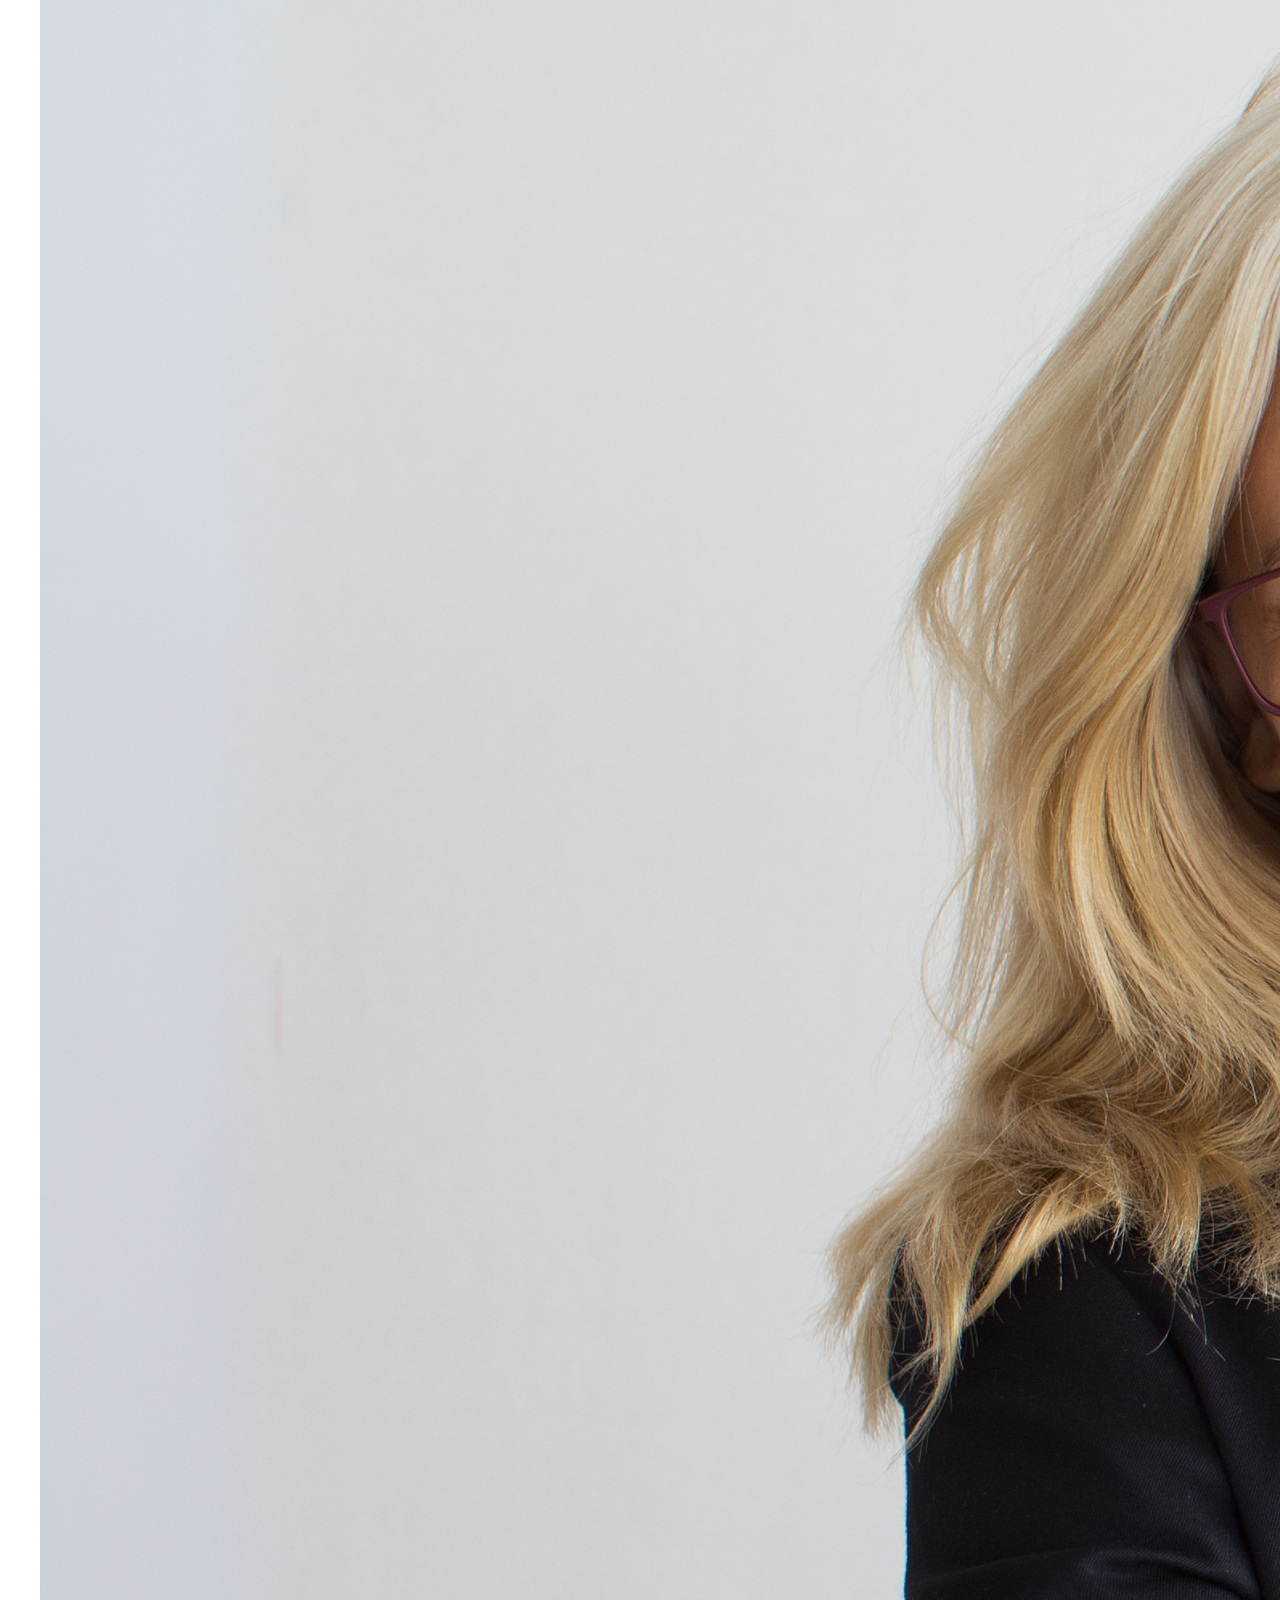
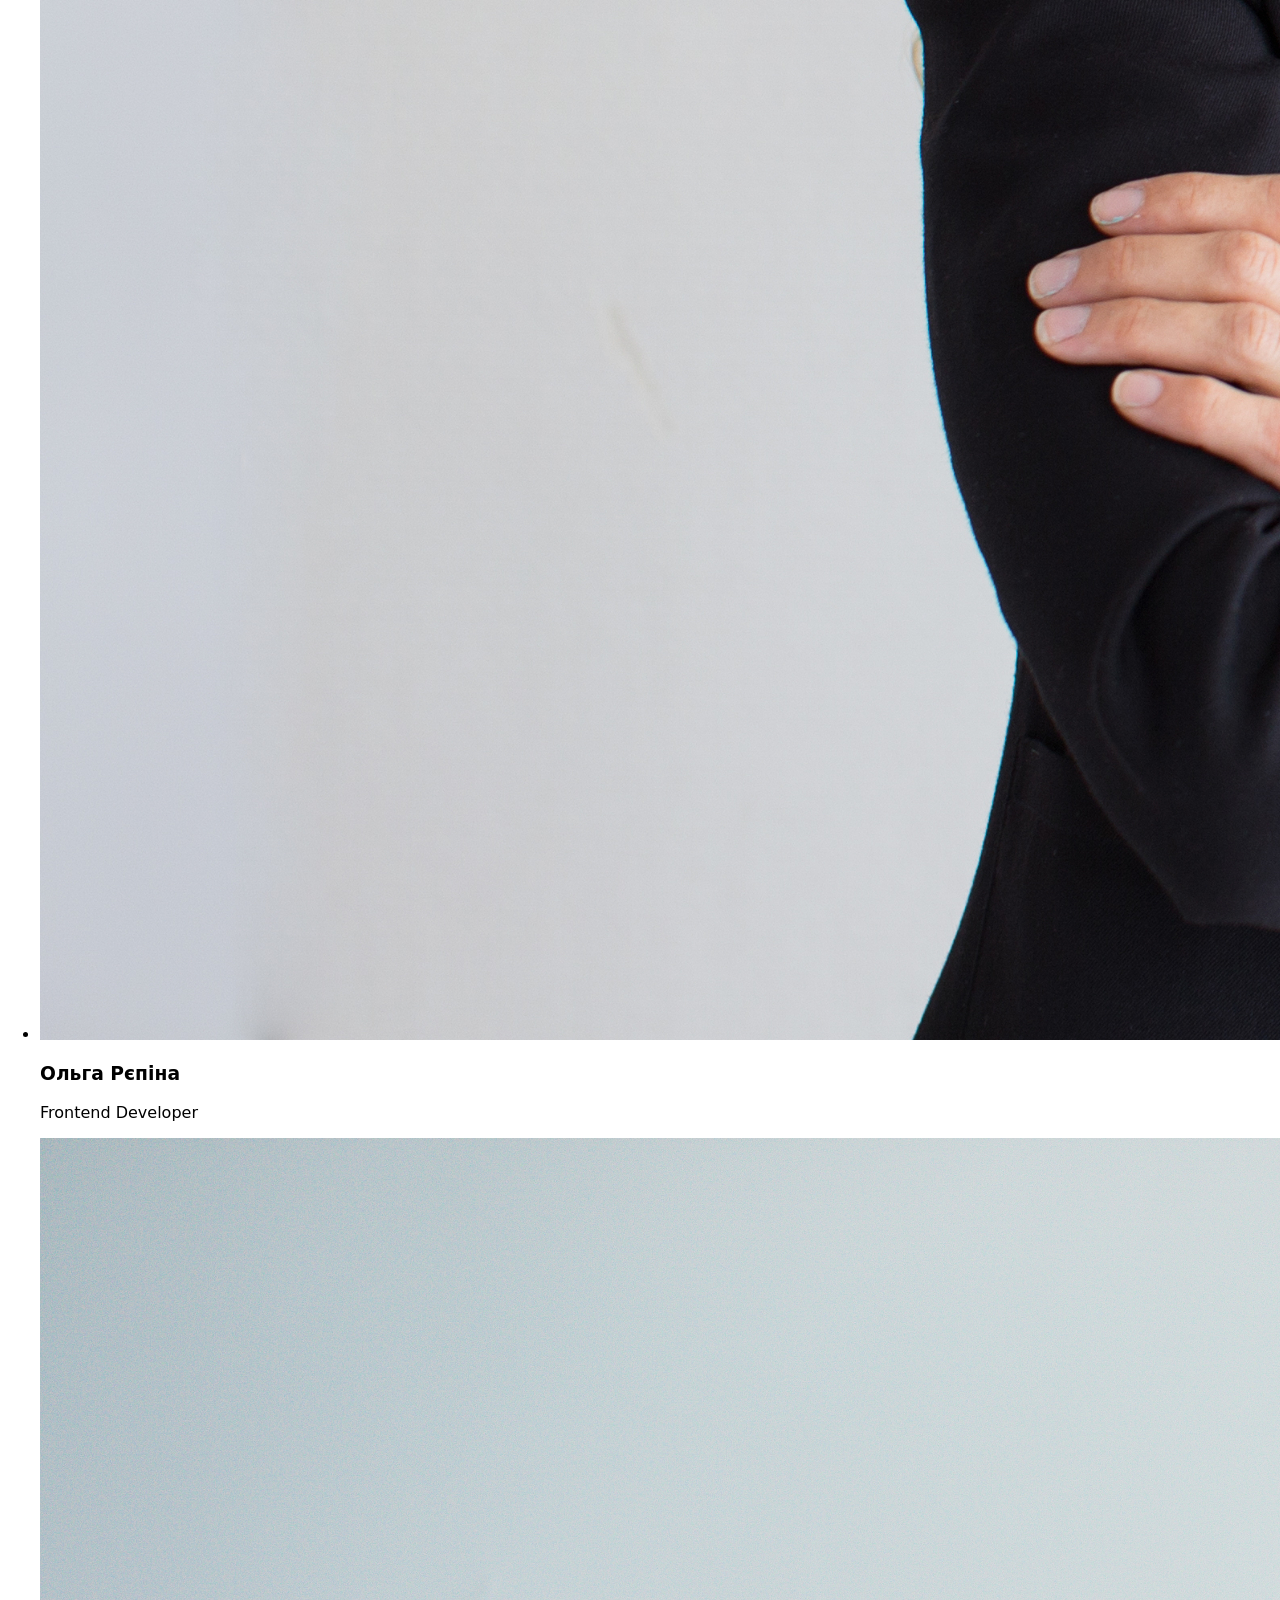
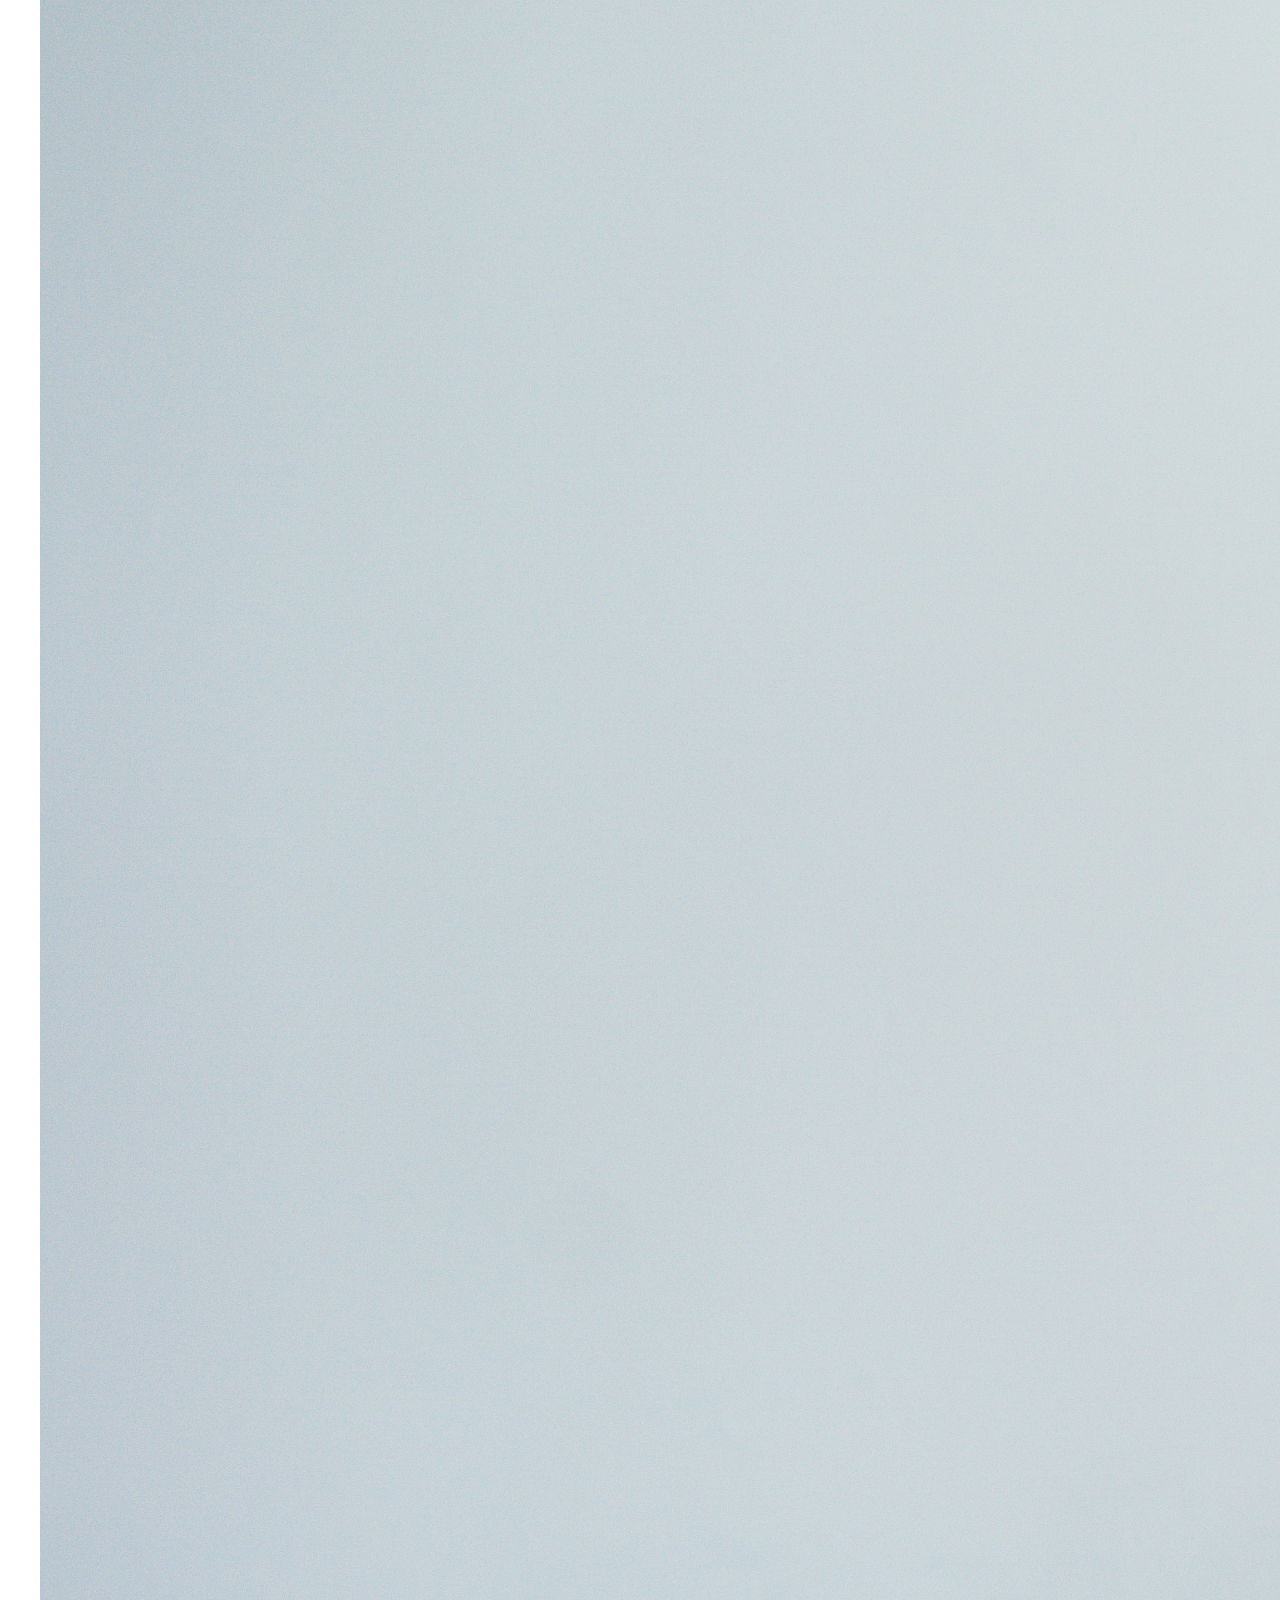
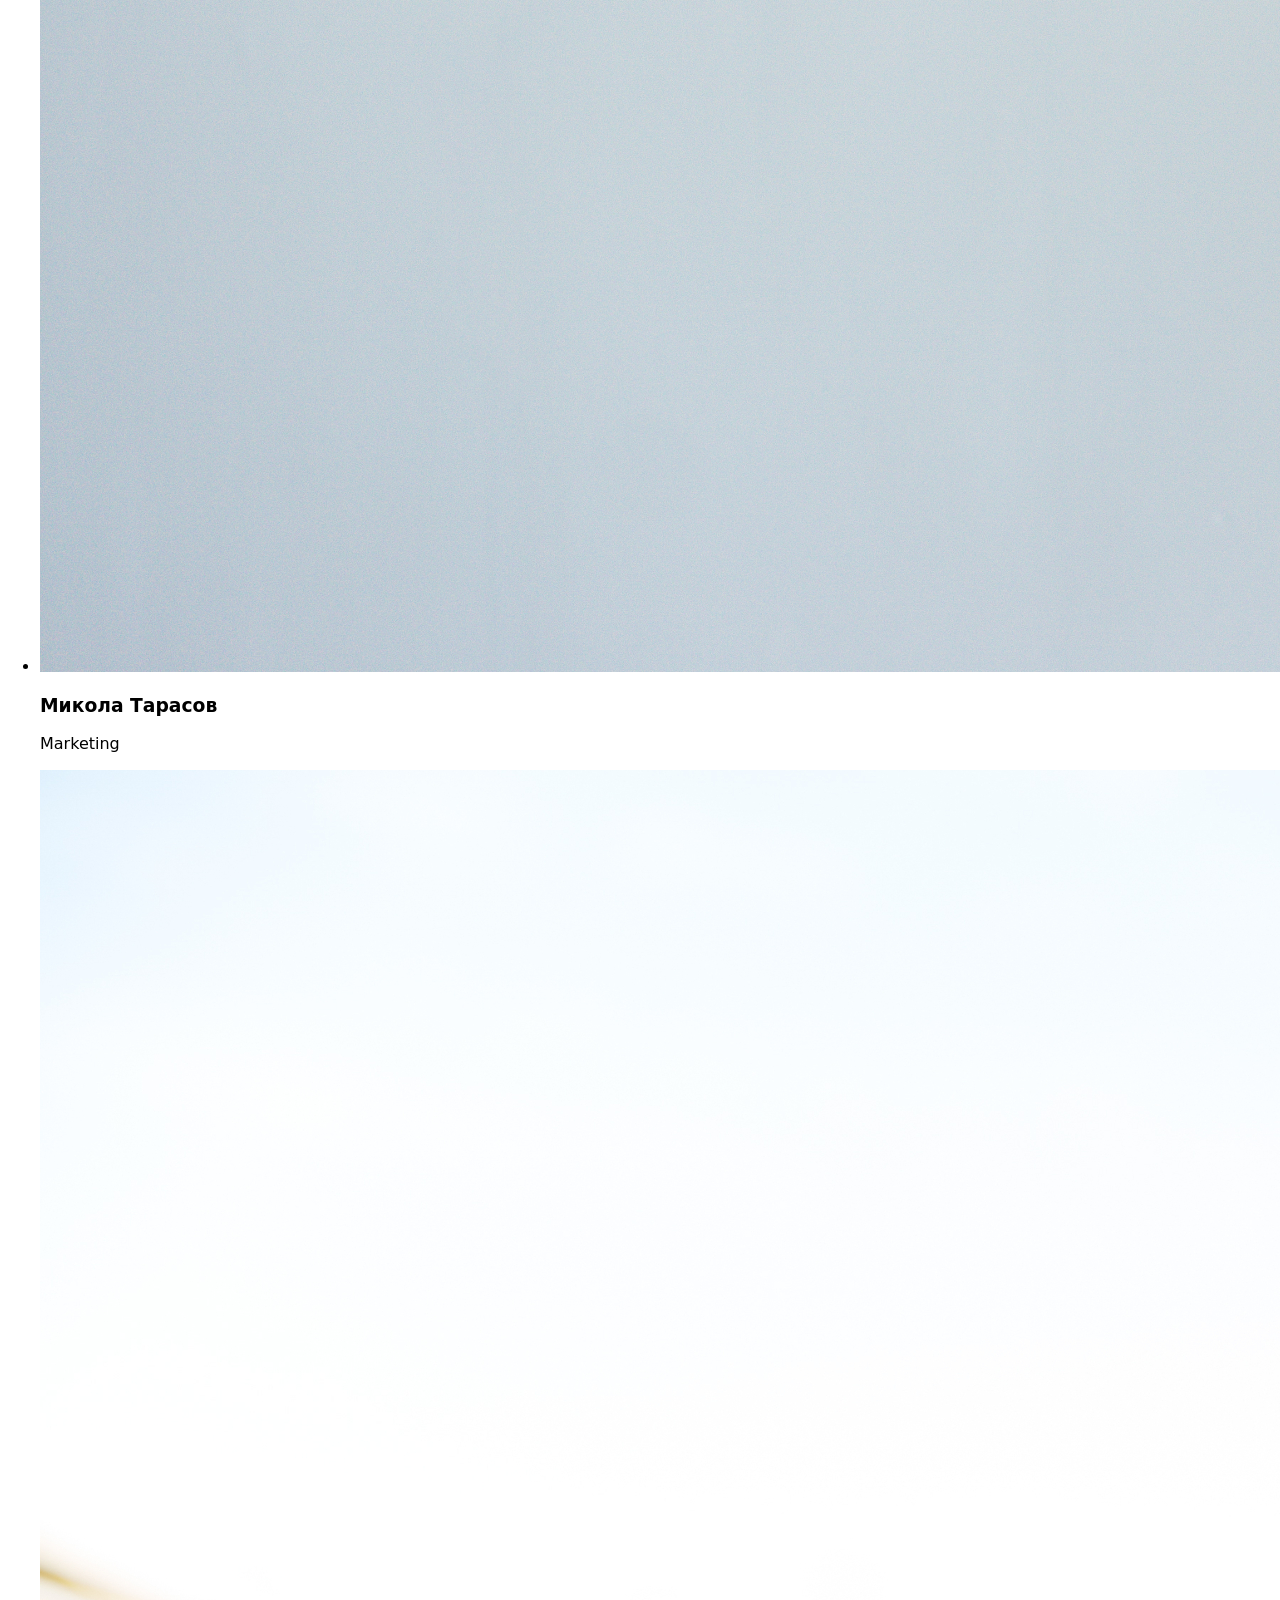
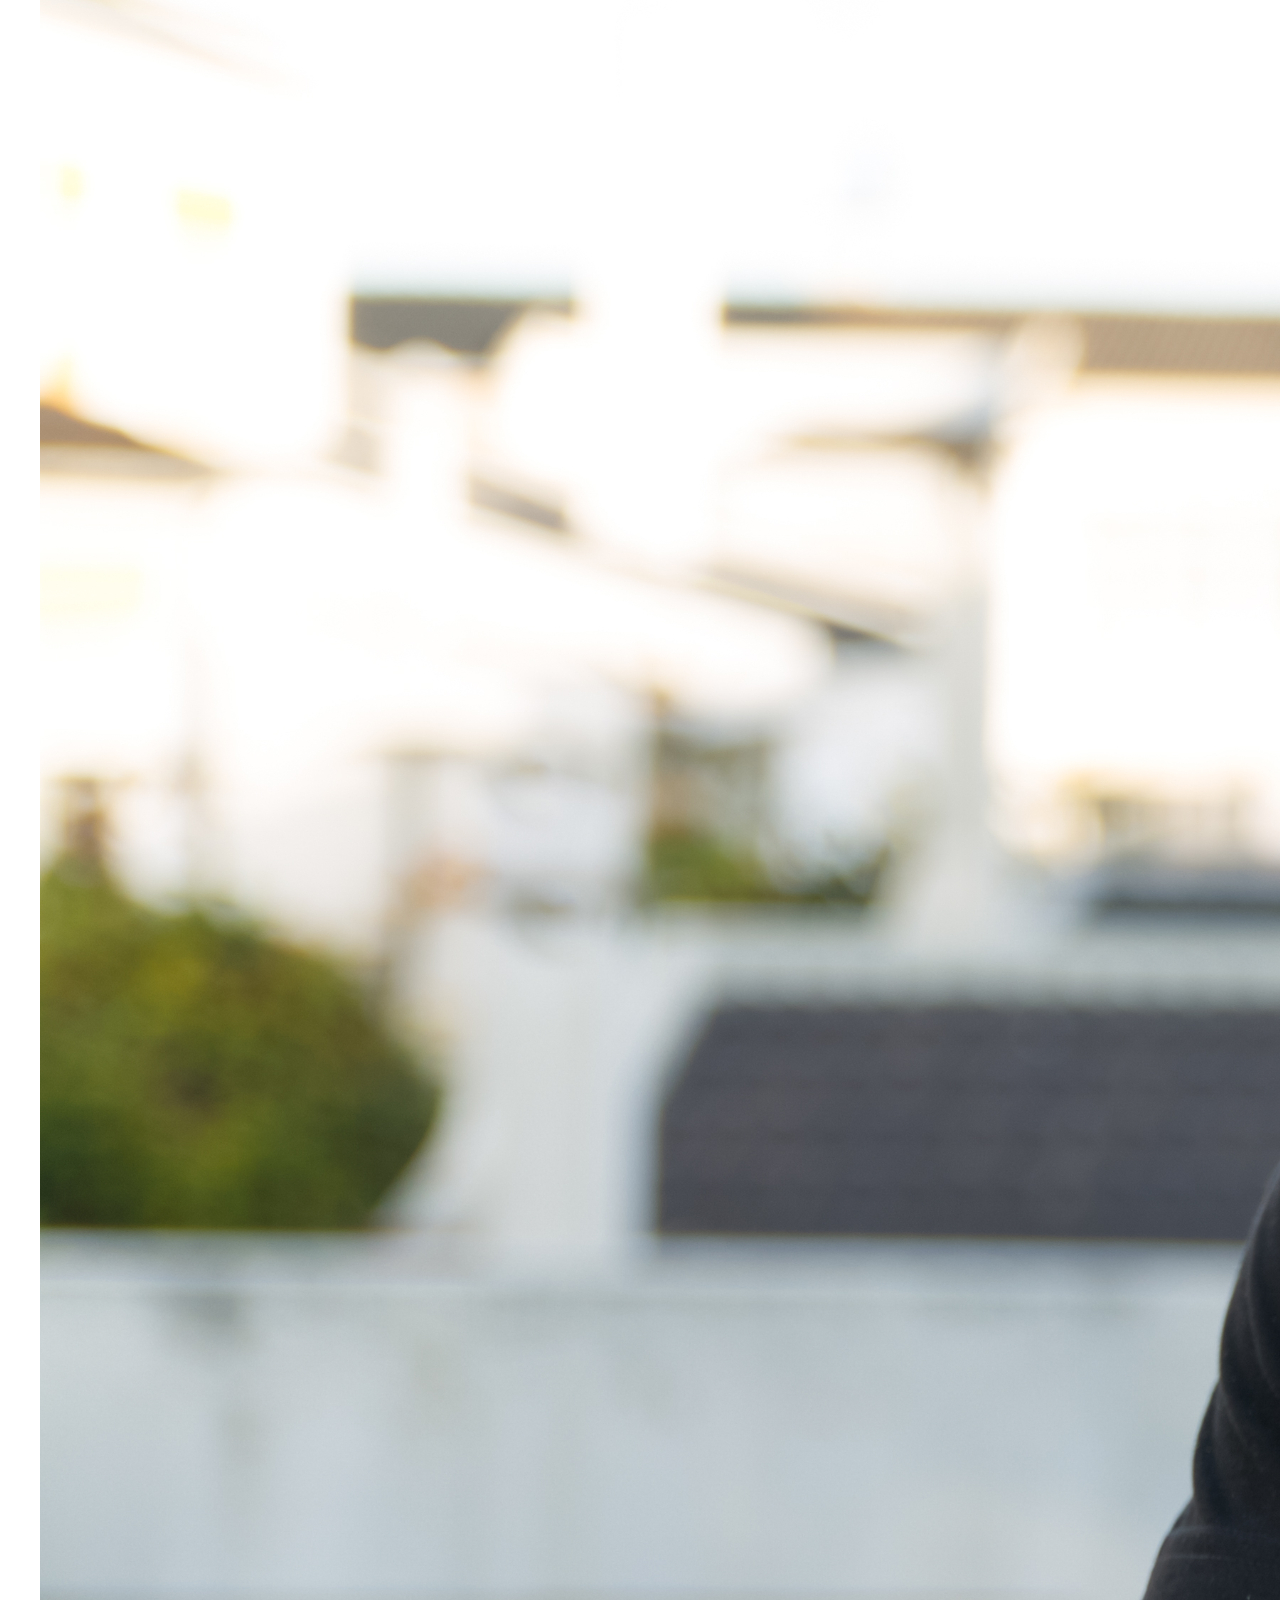
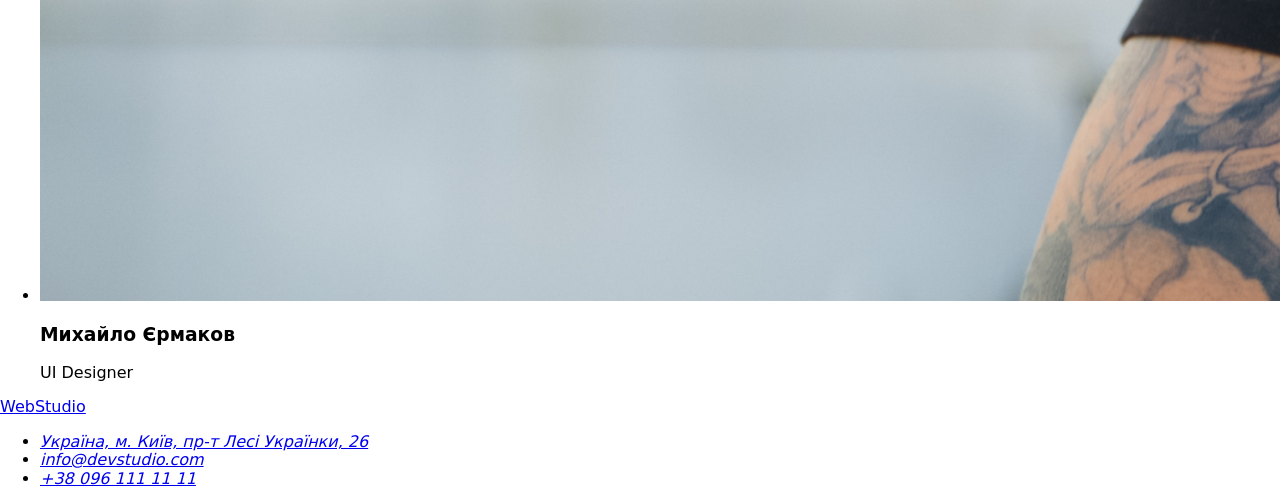
==== commit ed658508: "Update index.html" ====
--- a/index.html
+++ b/index.html
@@ -3,8 +3,9 @@
 <head>
   <meta charset="UTF-8">
   <title>WebStudio</title>
+  <link rel="stylesheet" href="https://cdnjs.cloudflare.com/ajax/libs/modern-normalize/1.0.0/modern-normalize.min.css">
   <link href="https://fonts.googleapis.com/css2?family=Roboto:wght@400;500;700;900&display=swap" rel="stylesheet">
-  <link rel="stylesheet" href="index.css">
+  <link rel="stylesheet" href="css/index.css">
 </head>
 <body>
 
